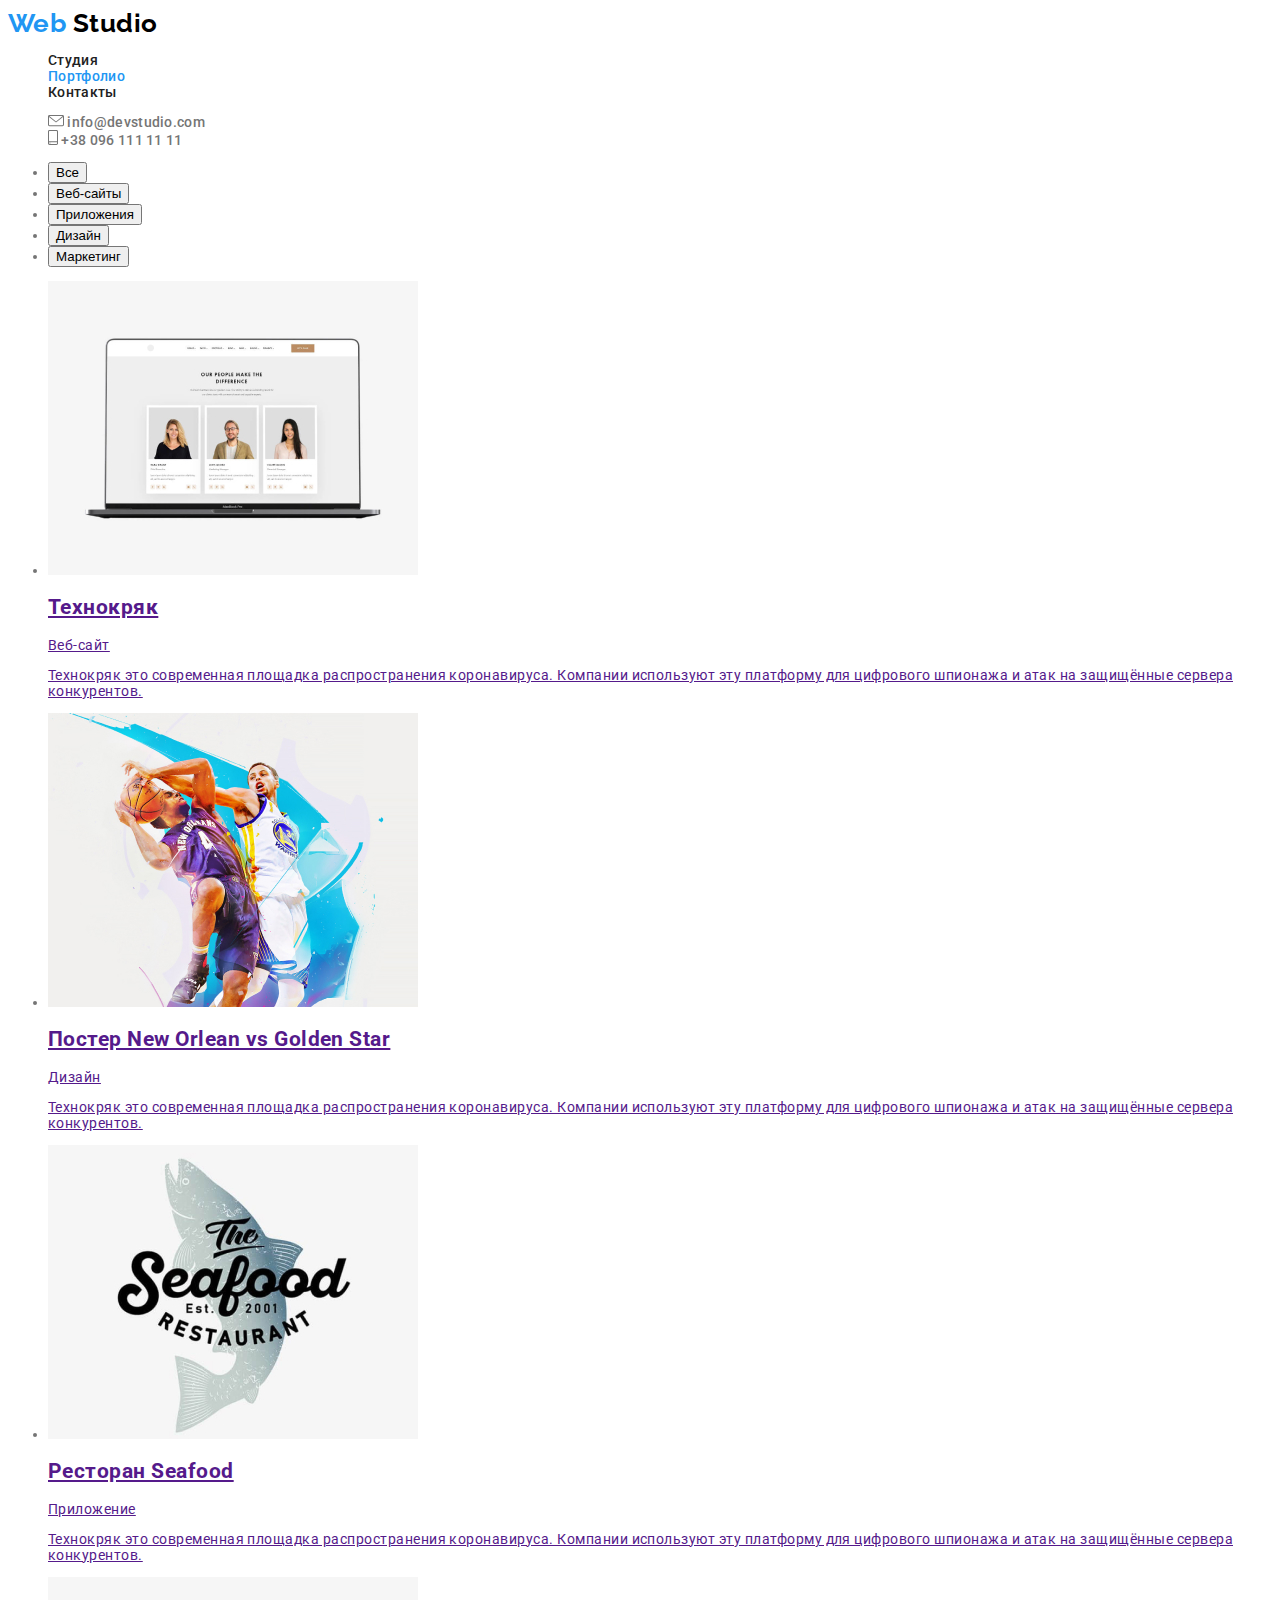
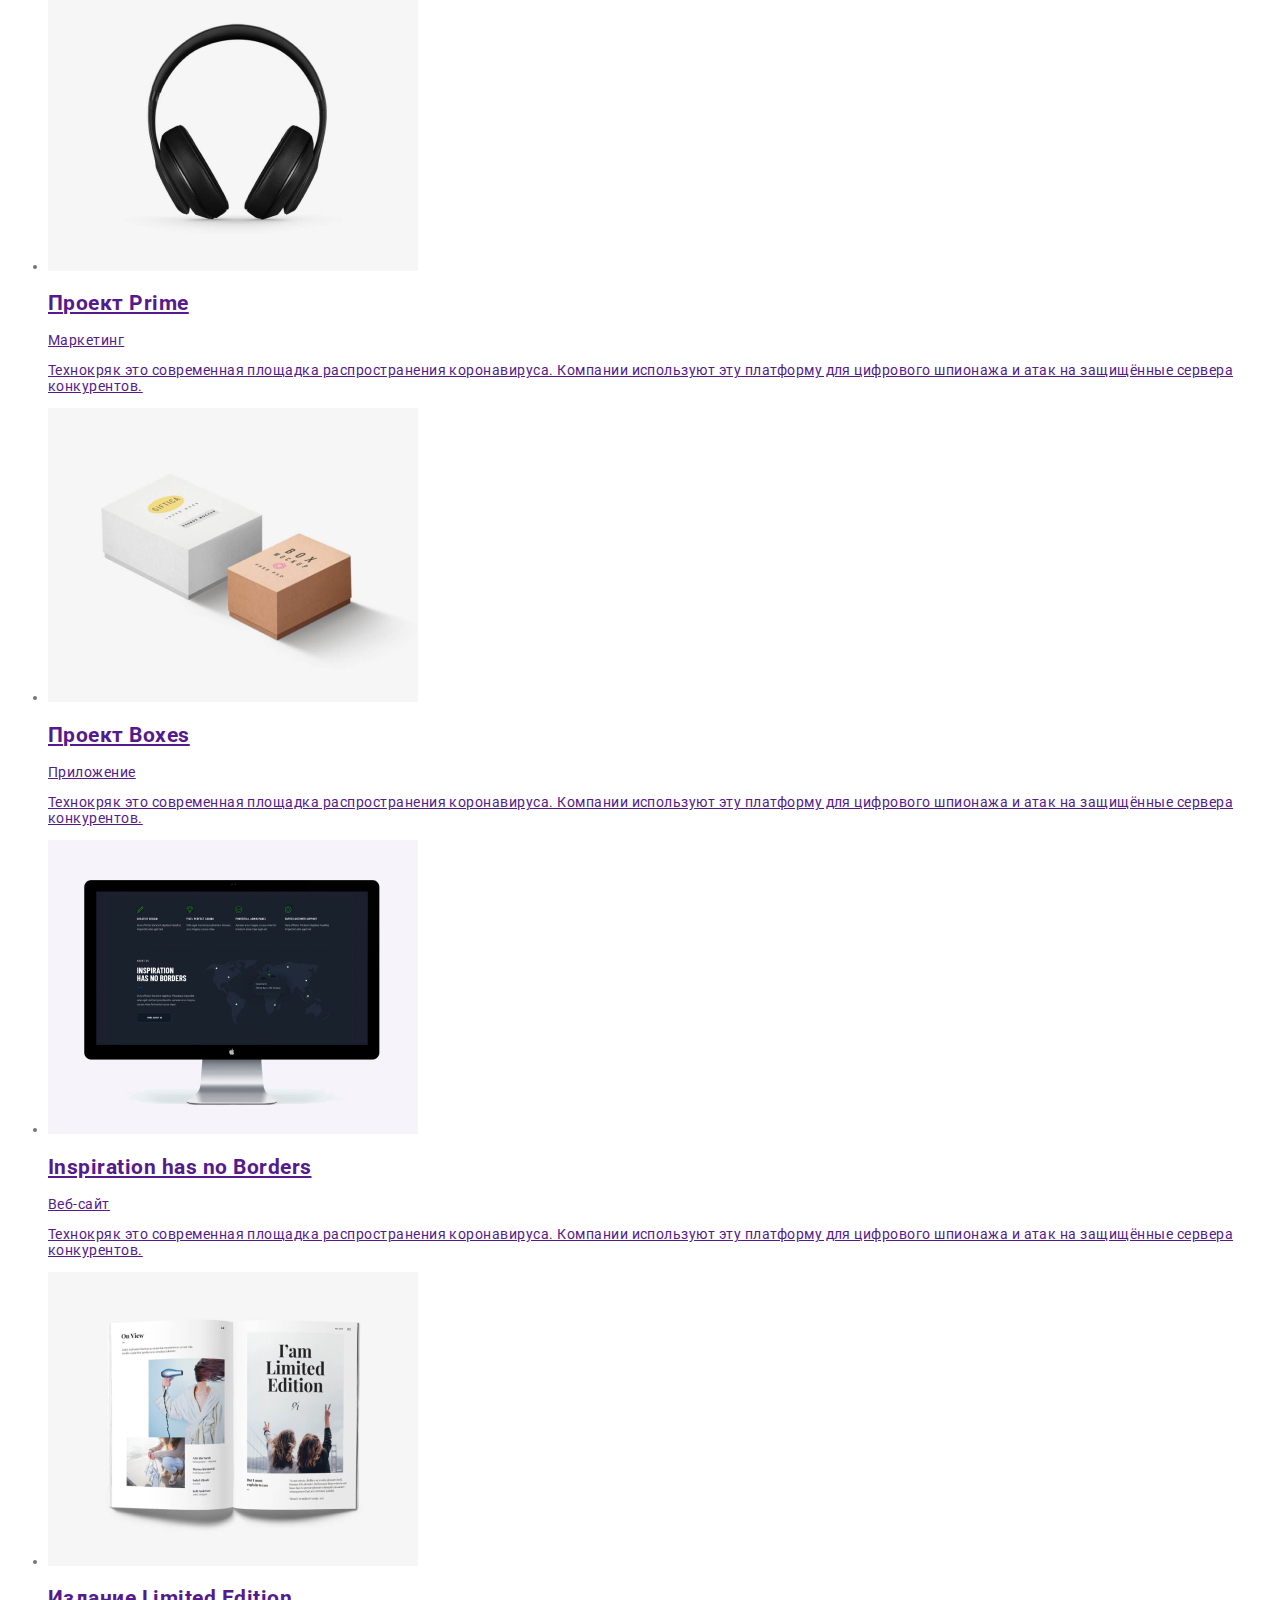
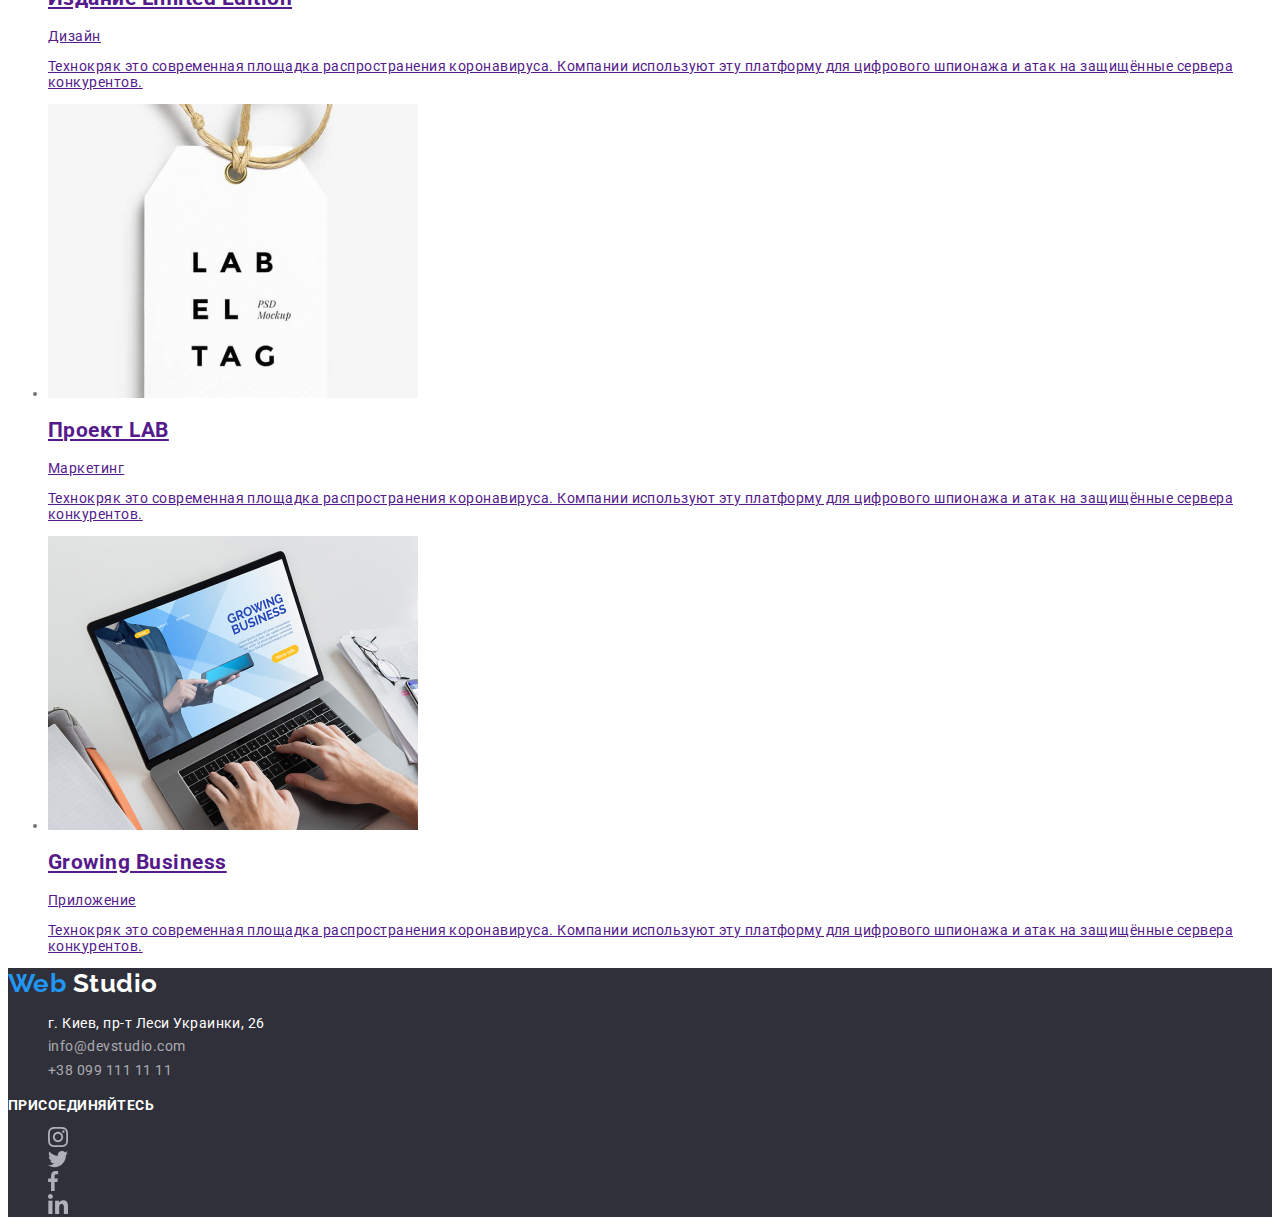
==== portfolio.html @ 29708c37 "header footer style" ====
<!DOCTYPE html>
<html lang="ru">

<head>
	<meta charset="UTF-8">
	<meta name="viewport" content="width=device-width, initial-scale=1.0">
	<title>salimov HW_2 portfolio</title>
	<link href="https://fonts.googleapis.com/css2?family=Raleway:wght@700&family=Roboto:wght@400;500;700;900&display=swap"
		rel="stylesheet">
	<link rel="stylesheet" href="./css/style.css">

</head>

<body>
	<header>
		<nav>
			<a class="logo" href="./index.html"><span>Web</span> Studio</a>
			<ul class="site-nav nav-list list">
				<li><a class="link" href="./index.html">Студия</a></li>
				<li><a class="link current" href="./portfolio.html">Портфолио</a></li>
				<li><a class="link" href="">Контакты</a></li>
			</ul>
			<ul class="contacts nav-list list">
				<li>
					<img src="./images/icon/envelope.svg" alt="">
					<a class="link mail" href="mailto:info@devstudio.com">info@devstudio.com</a>
				</li>
				<li>
					<img src="./images/icon/smartphone.svg" alt="">
					<a class="link tel" href="tel:+380961111111">+38 096 111 11 11</a>
				</li>
			</ul>
		</nav>
	</header>
	<main>
		<section>
			<ul>
				<li><button>Все</button></li>
				<li><button>Веб-сайты</button></li>
				<li><button>Приложения</button></li>
				<li><button>Дизайн</button></li>
				<li><button>Маркетинг</button></li>
			</ul>
			<ul>
				<li>
					<a href="">
						<img src="./images/portfolio/technokryak.jpg" alt="technokryak" width="370">
						<h2>Технокряк</h2>
						<p>Веб-сайт</p>
						<p>Технокряк это современная площадка распространения коронавируса. Компании используют эту платформу для цифрового шпионажа и атак на защищённые сервера конкурентов.</p>
					</a>
				</li>
				<li>
					<a href="">
						<img src="./images/portfolio/poster.jpg" alt="poster" width="370">
						<h2>Постер New Orlean vs Golden Star</h2>
						<p>Дизайн</p>
						<p>Технокряк это современная площадка распространения коронавируса. Компании используют эту платформу для цифрового шпионажа и атак на защищённые сервера конкурентов.</p>
					</a>
				</li>
				<li>
					<a href="">
						<img src="./images/portfolio/seafood.jpg" alt="seafood" width="370">
						<h2>Ресторан Seafood</h2>
						<p>Приложение</p>
						<p>Технокряк это современная площадка распространения коронавируса. Компании используют эту платформу для цифрового шпионажа и атак на защищённые сервера конкурентов.</p>
					</a>
				</li>
				<li>
					<a href="">
						<img src="./images/portfolio/prime.jpg" alt="prime" width="370">
						<h2>Проект Prime</h2>
						<p>Маркетинг</p>
						<p>Технокряк это современная площадка распространения коронавируса. Компании используют эту платформу для цифрового шпионажа и атак на защищённые сервера конкурентов.</p>
					</a>
				</li>
				<li>
					<a href="">
						<img src="./images/portfolio/boxes.jpg" alt="boxes" width="370">
						<h2>Проект Boxes</h2>
						<p>Приложение</p>
						<p>Технокряк это современная площадка распространения коронавируса. Компании используют эту платформу для цифрового шпионажа и атак на защищённые сервера конкурентов.</p>
					</a>
				</li>
				<li>
					<a href="">
						<img src="./images/portfolio/inspir.jpg" alt="inspiration" width="370">
						<h2>Inspiration has no Borders</h2>
						<p>Веб-сайт</p>
						<p>Технокряк это современная площадка распространения коронавируса. Компании используют эту платформу для цифрового шпионажа и атак на защищённые сервера конкурентов.</p>
					</a>
				</li>
				<li>
					<a href="">
						<img src="./images/portfolio/izdanie.jpg" alt="izdanie" width="370">
						<h2>Издание Limited Edition</h2>
						<p>Дизайн</p>
						<p>Технокряк это современная площадка распространения коронавируса. Компании используют эту платформу для цифрового шпионажа и атак на защищённые сервера конкурентов.</p>
					</a>
				</li>
				<li>
					<a href="">
						<img src="./images/portfolio/lab.jpg" alt="lab" width="370">
						<h2>Проект LAB</h2>
						<p>Маркетинг</p>
						<p>Технокряк это современная площадка распространения коронавируса. Компании используют эту платформу для цифрового шпионажа и атак на защищённые сервера конкурентов.</p>
					</a>
				</li>
				<li>
					<a href="">
						<img src="./images/portfolio/business.jpg" alt="business" width="370">
						<h2>Growing Business</h2>
						<p>Приложение</p>
						<p>Технокряк это современная площадка распространения коронавируса. Компании используют эту платформу для цифрового шпионажа и атак на защищённые сервера конкурентов.</p>
					</a>
				</li>
			</ul>
		</section>
	</main>
	<footer class="footer">
		<address>
			<a class="logo footer-logo" href="./index.html"><span>Web</span> Studio</a>
			<ul class="address-list list">
				<li class="address-street">г. Киев, пр-т Леси Украинки, 26</li>
				<li><a class="address-mail" href="mailto:info@devstudio.com">info@devstudio.com</a></li>
				<li><a class="address-tel" href="tel:+380991111111">+38 099 111 11 11</a></li>
			</ul>
			<p class="social-title">присоединяйтесь</p>
			<ul class="social-list list">
				<li>
					<a class="social-link" href=""><img src="./images/icon/instagram.svg" alt="instagram"></a>
				</li>
				<li>
					<a class="social-link" href=""><img src="./images/icon/twitter.svg" alt="twitter"></a>
				</li>
				<li>
					<a class="social-link" href=""><img src="./images/icon/facebook.svg" alt="facebook"></a>
				</li>
				<li>
					<a class="social-link" href=""><img src="./images/icon/linkedin.svg" alt="linkedin"></a>
				</li>
			</ul>
		</address>
	</footer>
</body>

</html>
---- css/style.css ----
/* Var -------------------------------------------------------------------------------------*/
:root {
	--primary-text-color: #757575;
	--title-text-color: #212121;
	--accent-color: #2196F3;
	--primary-bg-color: #ffffff;
	--secondary-bg-color: #F5F4FA;
	--footer-bg-color: #2F303A;
}
/* Body ------------------------------------------------------------------------------------*/
body {
	background-color: var(--primary-bg-color);
	color: var(--primary-text-color);
	font-family: 'Roboto', sans-serif;
	font-size: 14px;
	font-weight: 400;
	letter-spacing: .03rem;
}
.list{
	list-style: none;
}
/* HEADER ================================================================================= */
/* logo ------------------------------------------------------------------------------------*/
.logo {
	font-family: 'Raleway', sans-serif;
	color: #000000;
	font-size: 26px;
	font-weight: 700;
	letter-spacing: .03rem;
	text-decoration: none;
}
.logo > span{
	color: var(--accent-color);
}

/* Nav -------------------------------------------------------------------------------------*/
.nav-list{
	font-weight: 500;
	letter-spacing: .02rem;
}

.nav-list .link {
	color: var(--title-text-color);
	text-decoration: none;
}

.nav-list .current,
.nav-list .link:hover,
.nav-list .link:focus {
	color: var(--accent-color);
}

.contacts .link{
	color: var(--primary-text-color);
}
/* FOOTER ==================================================================================*/
.footer{
	background-color: var(--footer-bg-color);
}
/* logo ------------------------------------------------------------------------------------*/
.logo {
	font-family: 'Raleway', sans-serif;
	color: #000000;
	font-size: 26px;
	font-weight: 700;
	letter-spacing: .03rem;
	text-decoration: none;
	font-style: normal;
}
.logo > span{
	color: var(--accent-color);
}
.footer-logo{
	color: #ffffff;
}
/* Adress ----------------------------------------------------------------------------------*/
.address-list {
	line-height: 1.7;
	font-style: normal;
}
.address-street {
	color: #ffffff;
}
.address-mail,
.address-tel {
	color: rgba(255, 255, 255, .6);
	text-decoration: none;
}
/* Social ----------------------------------------------------------------------------------*/
.social-title{
	font-weight: 700;
	text-transform: uppercase;
	color: #ffffff;
	font-style: normal;
}
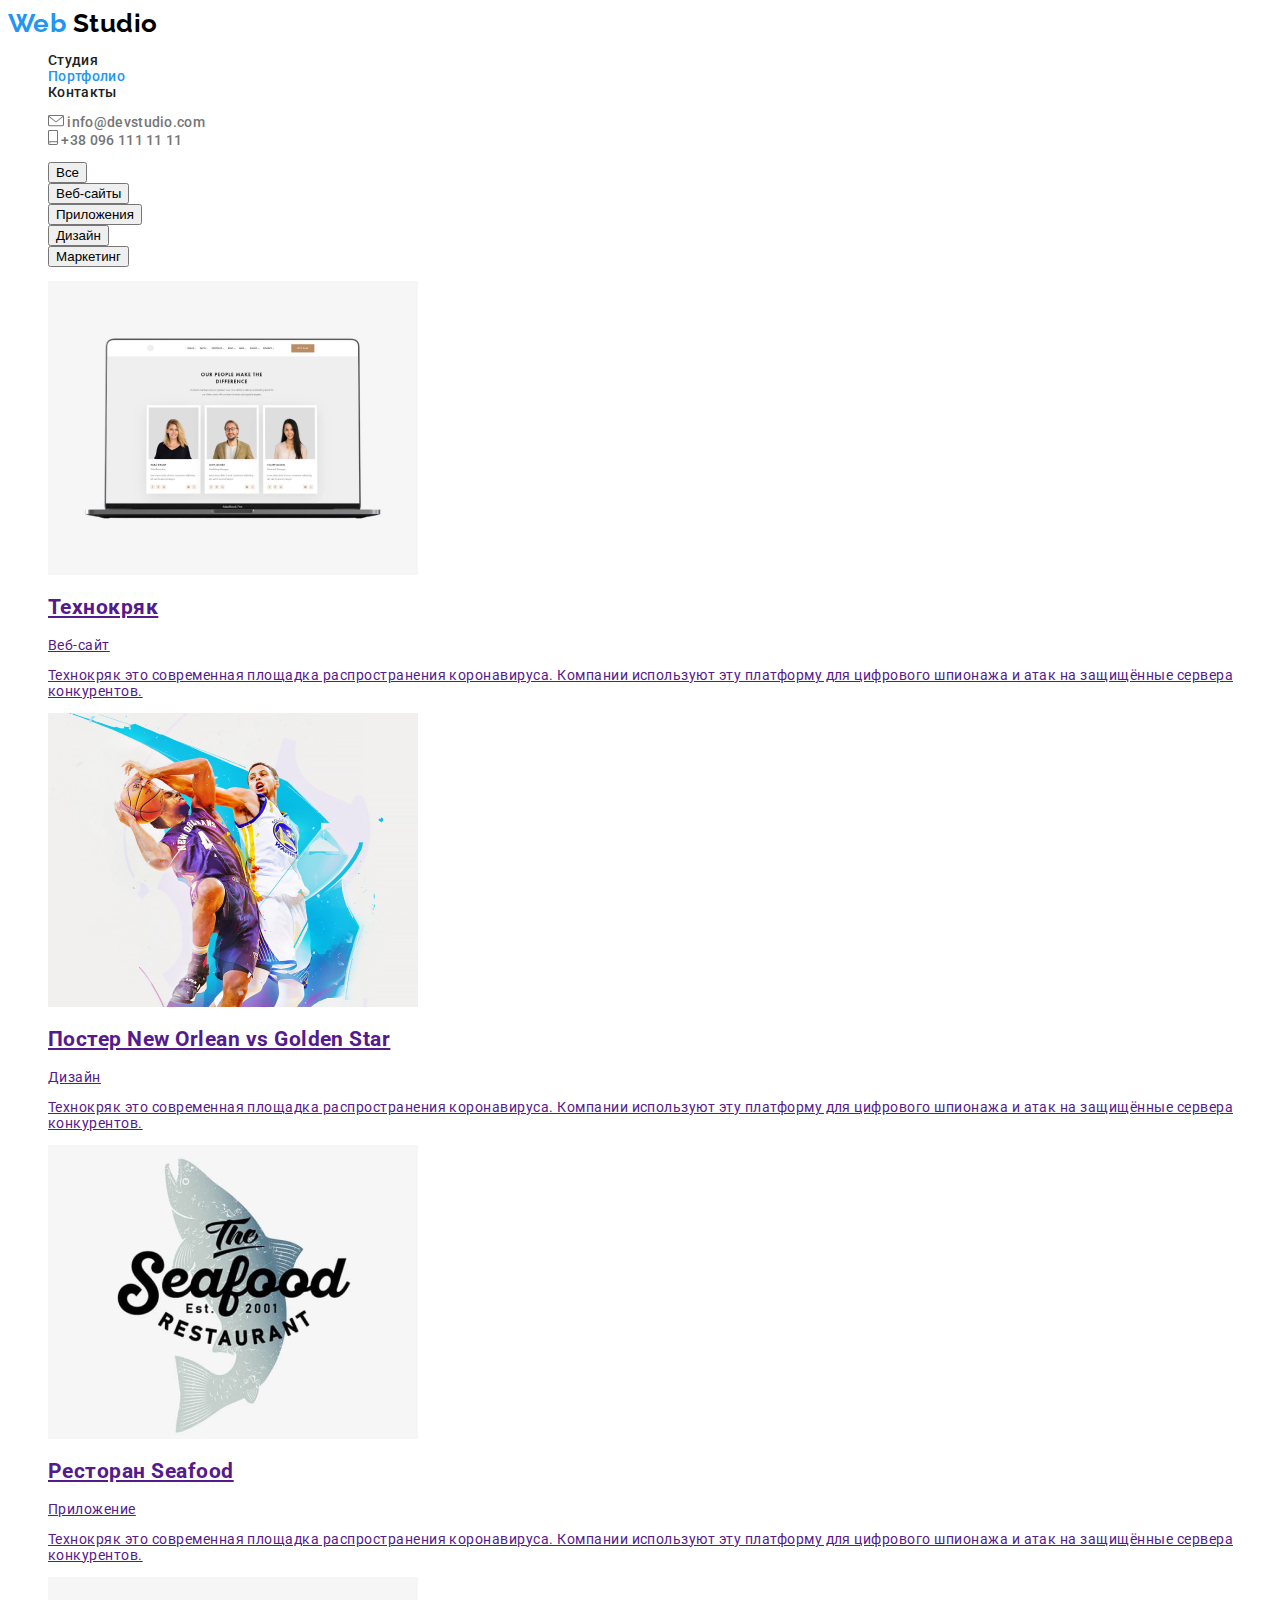
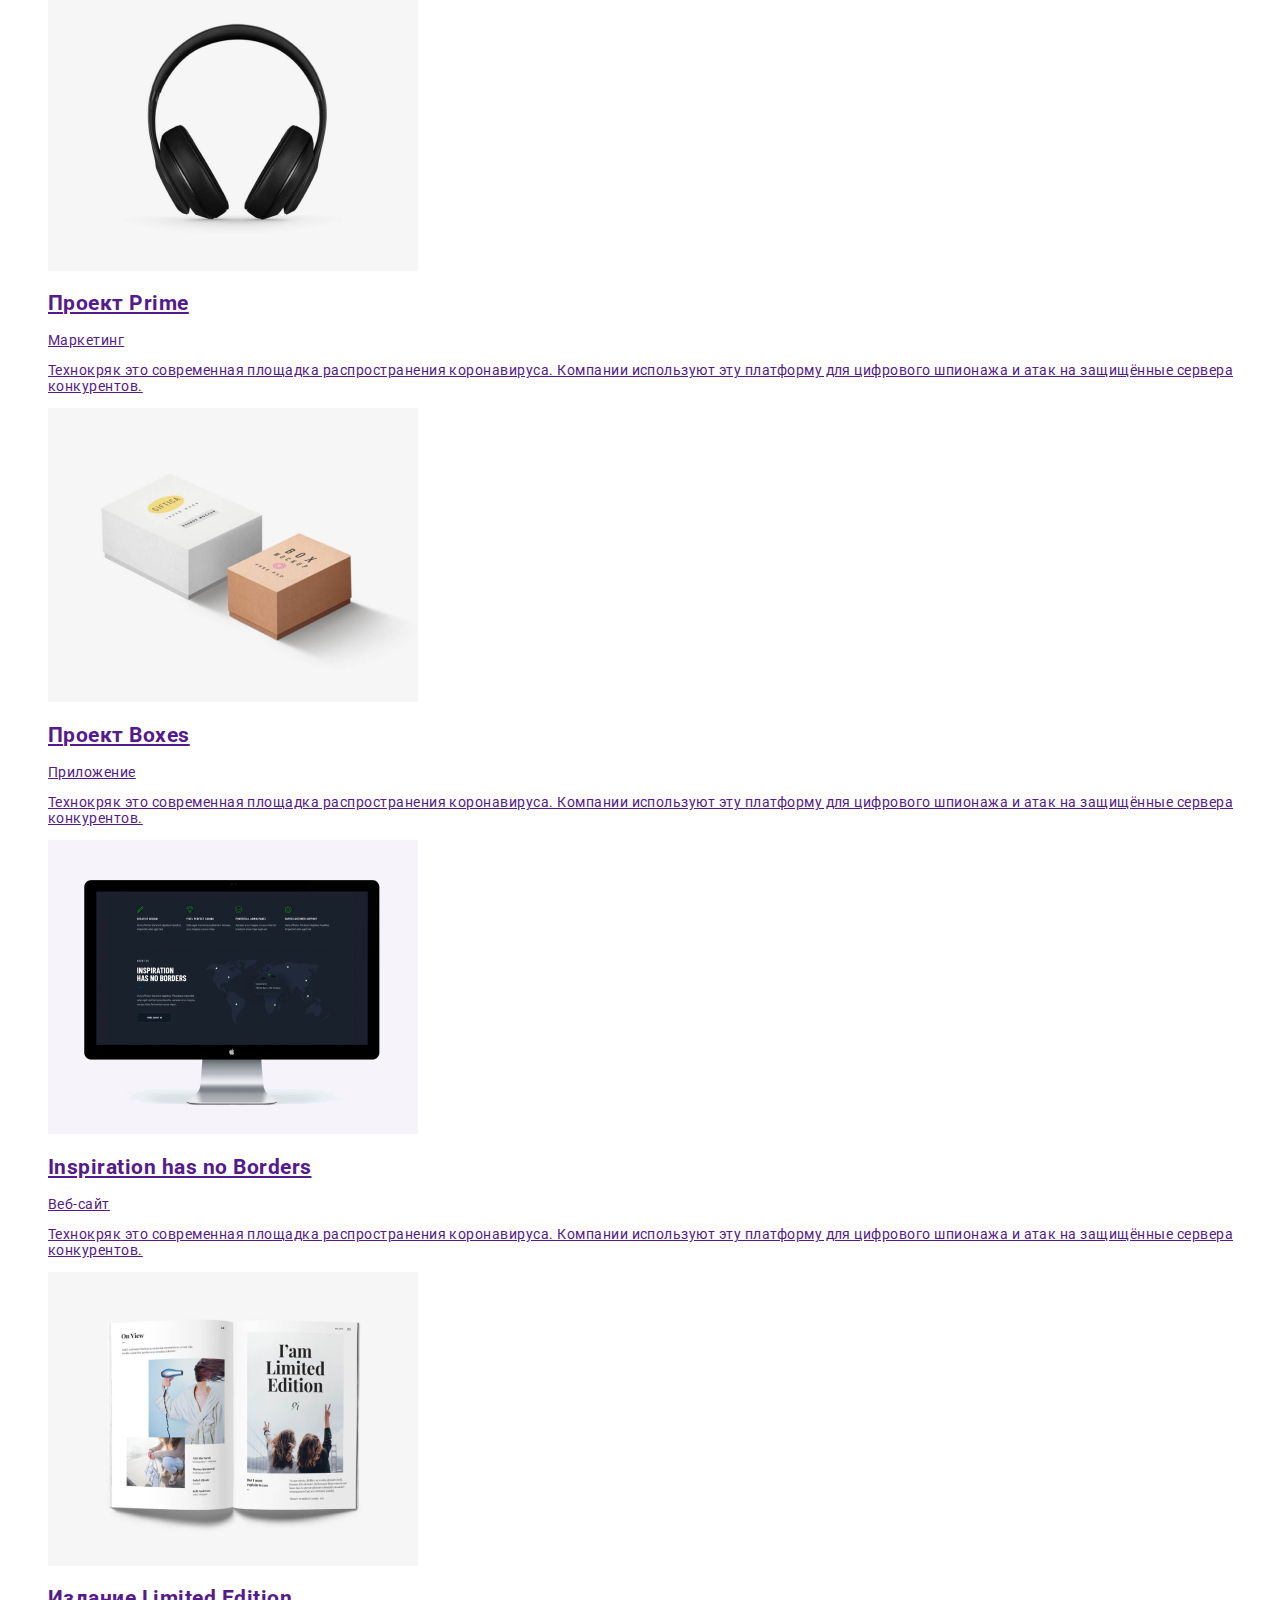
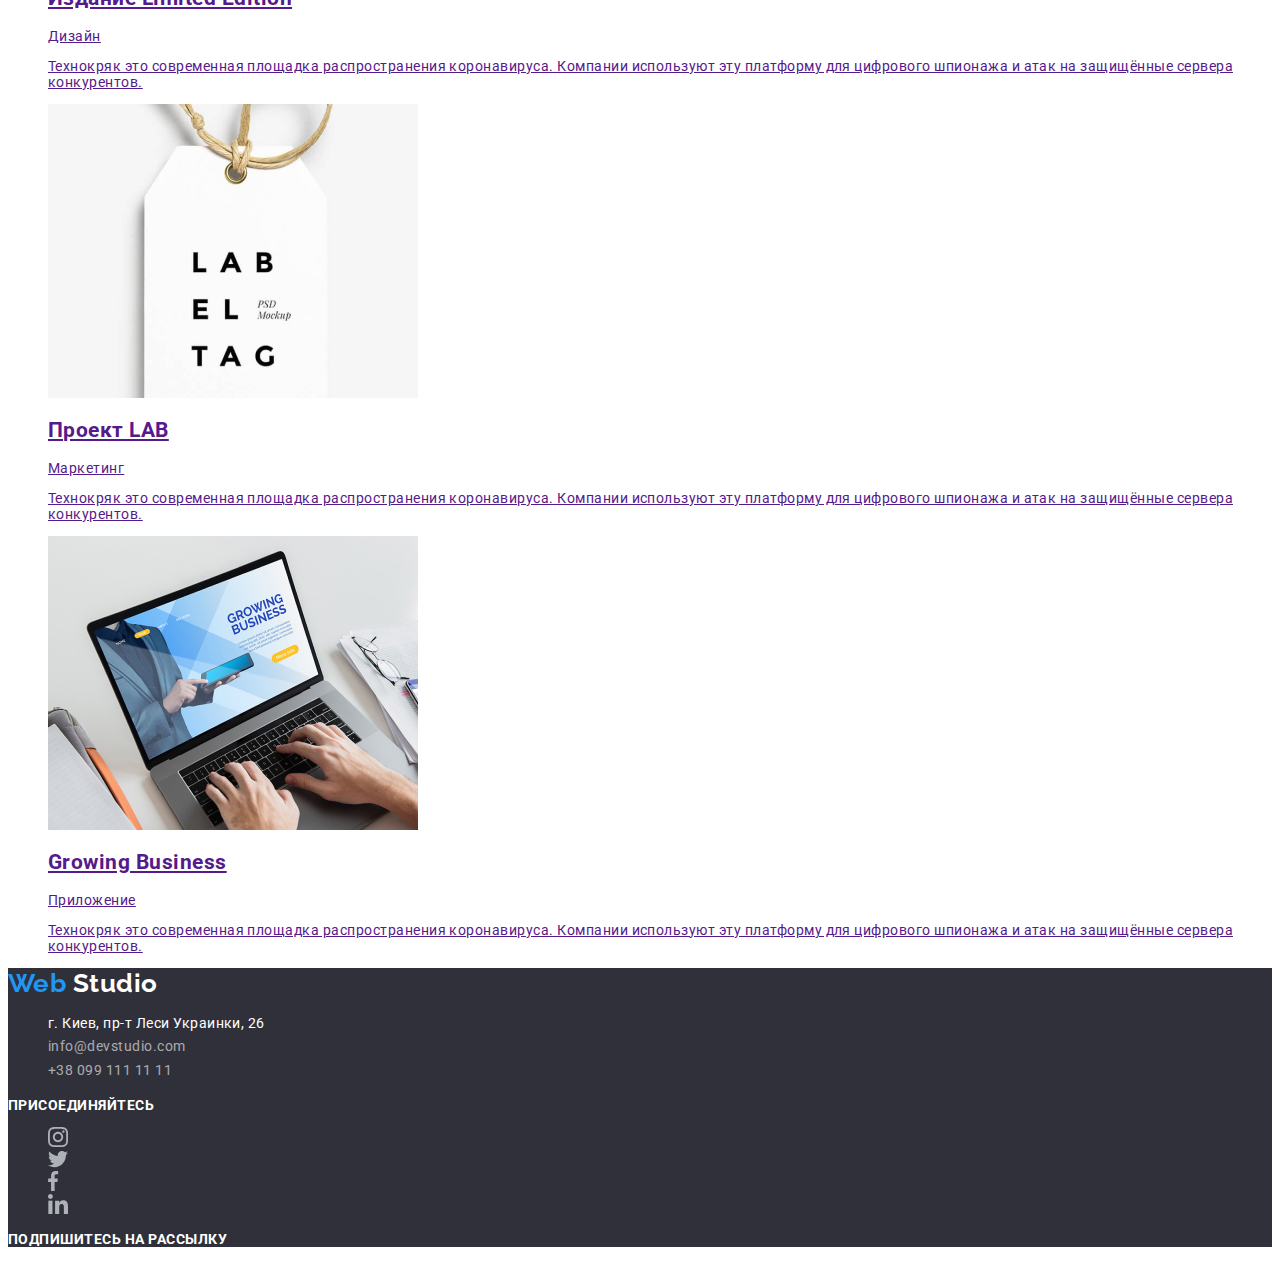
==== commit 01553bee: "html class apply" ====
--- a/portfolio.html
+++ b/portfolio.html
@@ -1,6 +1,5 @@
 <!DOCTYPE html>
 <html lang="ru">
-
 <head>
 	<meta charset="UTF-8">
 	<meta name="viewport" content="width=device-width, initial-scale=1.0">
@@ -8,139 +7,152 @@
 	<link href="https://fonts.googleapis.com/css2?family=Raleway:wght@700&family=Roboto:wght@400;500;700;900&display=swap"
 		rel="stylesheet">
 	<link rel="stylesheet" href="./css/style.css">
-
 </head>
-
 <body>
 	<header>
 		<nav>
 			<a class="logo" href="./index.html"><span>Web</span> Studio</a>
-			<ul class="site-nav nav-list list">
-				<li><a class="link" href="./index.html">Студия</a></li>
-				<li><a class="link current" href="./portfolio.html">Портфолио</a></li>
-				<li><a class="link" href="">Контакты</a></li>
+			<ul class="list nav-list">
+				<li><a class="nav-list__link" href="./index.html">Студия</a></li>
+				<li><a class="nav-list__link current" href="./portfolio.html">Портфолио</a></li>
+				<li><a class="nav-list__link" href="">Контакты</a></li>
 			</ul>
-			<ul class="contacts nav-list list">
-				<li>
-					<img src="./images/icon/envelope.svg" alt="">
-					<a class="link mail" href="mailto:info@devstudio.com">info@devstudio.com</a>
+		</nav>
+		<ul class="list contacts">
+			<li>
+				<img src="./images/icon/envelope.svg" alt="">
+				<a class="contacts__link" href="mailto:info@devstudio.com">info@devstudio.com</a>
+			</li>
+			<li>
+				<img src="./images/icon/smartphone.svg" alt="">
+				<a class="contacts__link" href="tel:+380961111111">+38 096 111 11 11</a>
+			</li>
+		</ul>
+	</header>
+	<main>
+		<section class="portfolio">
+			<ul class="list portfolio-filter-list">
+				<li class="portfolio-filter-list-item">
+					<button class="portfolio-filter-list-item__button-text">Все</button>
 				</li>
-				<li>
-					<img src="./images/icon/smartphone.svg" alt="">
-					<a class="link tel" href="tel:+380961111111">+38 096 111 11 11</a>
+				<li class="portfolio-filter-list-item">
+					<button class="portfolio-filter-list-item__button-text">Веб-сайты</button>
+				</li>
+				<li class="portfolio-filter-list-item">
+					<button class="portfolio-filter-list-item__button-text">Приложения</button>
+				</li>
+				<li class="portfolio-filter-list-item">
+					<button class="portfolio-filter-list-item__button-text">Дизайн</button>
+				</li>
+				<li class="portfolio-filter-list-item">
+					<button class="portfolio-filter-list-item__button-text">Маркетинг</button>
 				</li>
 			</ul>
-		</nav>
-	</header>
-	<main>
-		<section>
-			<ul>
-				<li><button>Все</button></li>
-				<li><button>Веб-сайты</button></li>
-				<li><button>Приложения</button></li>
-				<li><button>Дизайн</button></li>
-				<li><button>Маркетинг</button></li>
-			</ul>
-			<ul>
-				<li>
-					<a href="">
-						<img src="./images/portfolio/technokryak.jpg" alt="technokryak" width="370">
-						<h2>Технокряк</h2>
-						<p>Веб-сайт</p>
-						<p>Технокряк это современная площадка распространения коронавируса. Компании используют эту платформу для цифрового шпионажа и атак на защищённые сервера конкурентов.</p>
+			<ul class="list portfolio-list">
+				<li class="portfolio-list-item">
+					<a class="portfolio-list-item__link" href="">
+						<img class="portfolio-list-item__image" src="./images/portfolio/technokryak.jpg" alt="technokryak" width="370">
+						<h2 class="portfolio-list-item__title">Технокряк</h2>
+						<p class="portfolio-list-item__text">Веб-сайт</p>
+						<p class="portfolio-list-item__hover-text">Технокряк это современная площадка распространения коронавируса. Компании используют эту платформу для цифрового шпионажа и атак на защищённые сервера конкурентов.</p>
 					</a>
 				</li>
-				<li>
-					<a href="">
-						<img src="./images/portfolio/poster.jpg" alt="poster" width="370">
-						<h2>Постер New Orlean vs Golden Star</h2>
-						<p>Дизайн</p>
-						<p>Технокряк это современная площадка распространения коронавируса. Компании используют эту платформу для цифрового шпионажа и атак на защищённые сервера конкурентов.</p>
+				<li class="portfolio-list-item">
+					<a class="portfolio-list-item__link" href="">
+						<img class="portfolio-list-item__image" src="./images/portfolio/poster.jpg" alt="poster" width="370">
+						<h2 class="portfolio-list-item__title">Постер New Orlean vs Golden Star</h2>
+						<p class="portfolio-list-item__text">Дизайн</p>
+						<p class="portfolio-list-item__hover-text">Технокряк это современная площадка распространения коронавируса. Компании используют эту платформу для цифрового шпионажа и атак на защищённые сервера конкурентов.</p>
 					</a>
 				</li>
-				<li>
-					<a href="">
-						<img src="./images/portfolio/seafood.jpg" alt="seafood" width="370">
-						<h2>Ресторан Seafood</h2>
-						<p>Приложение</p>
-						<p>Технокряк это современная площадка распространения коронавируса. Компании используют эту платформу для цифрового шпионажа и атак на защищённые сервера конкурентов.</p>
+				<li class="portfolio-list-item">
+					<a class="portfolio-list-item__link" href="">
+						<img class="portfolio-list-item__image" src="./images/portfolio/seafood.jpg" alt="seafood" width="370">
+						<h2 class="portfolio-list-item__title">Ресторан Seafood</h2>
+						<p class="portfolio-list-item__text">Приложение</p>
+						<p class="portfolio-list-item__hover-text">Технокряк это современная площадка распространения коронавируса. Компании используют эту платформу для цифрового шпионажа и атак на защищённые сервера конкурентов.</p>
 					</a>
 				</li>
-				<li>
-					<a href="">
-						<img src="./images/portfolio/prime.jpg" alt="prime" width="370">
-						<h2>Проект Prime</h2>
-						<p>Маркетинг</p>
-						<p>Технокряк это современная площадка распространения коронавируса. Компании используют эту платформу для цифрового шпионажа и атак на защищённые сервера конкурентов.</p>
+				<li class="portfolio-list-item">
+					<a class="portfolio-list-item__link" href="">
+						<img class="portfolio-list-item__image" src="./images/portfolio/prime.jpg" alt="prime" width="370">
+						<h2 class="portfolio-list-item__title">Проект Prime</h2>
+						<p class="portfolio-list-item__text">Маркетинг</p>
+						<p class="portfolio-list-item__hover-text">Технокряк это современная площадка распространения коронавируса. Компании используют эту платформу для цифрового шпионажа и атак на защищённые сервера конкурентов.</p>
 					</a>
 				</li>
-				<li>
-					<a href="">
-						<img src="./images/portfolio/boxes.jpg" alt="boxes" width="370">
-						<h2>Проект Boxes</h2>
-						<p>Приложение</p>
-						<p>Технокряк это современная площадка распространения коронавируса. Компании используют эту платформу для цифрового шпионажа и атак на защищённые сервера конкурентов.</p>
+				<li class="portfolio-list-item">
+					<a class="portfolio-list-item__link" href="">
+						<img class="portfolio-list-item__image" src="./images/portfolio/boxes.jpg" alt="boxes" width="370">
+						<h2 class="portfolio-list-item__title">Проект Boxes</h2>
+						<p class="portfolio-list-item__text">Приложение</p>
+						<p class="portfolio-list-item__hover-text">Технокряк это современная площадка распространения коронавируса. Компании используют эту платформу для цифрового шпионажа и атак на защищённые сервера конкурентов.</p>
 					</a>
 				</li>
-				<li>
-					<a href="">
-						<img src="./images/portfolio/inspir.jpg" alt="inspiration" width="370">
-						<h2>Inspiration has no Borders</h2>
-						<p>Веб-сайт</p>
-						<p>Технокряк это современная площадка распространения коронавируса. Компании используют эту платформу для цифрового шпионажа и атак на защищённые сервера конкурентов.</p>
+				<li class="portfolio-list-item">
+					<a class="portfolio-list-item__link" href="">
+						<img class="portfolio-list-item__image" src="./images/portfolio/inspir.jpg" alt="inspiration" width="370">
+						<h2 class="portfolio-list-item__title">Inspiration has no Borders</h2>
+						<p class="portfolio-list-item__text">Веб-сайт</p>
+						<p class="portfolio-list-item__hover-text">Технокряк это современная площадка распространения коронавируса. Компании используют эту платформу для цифрового шпионажа и атак на защищённые сервера конкурентов.</p>
 					</a>
 				</li>
-				<li>
-					<a href="">
-						<img src="./images/portfolio/izdanie.jpg" alt="izdanie" width="370">
-						<h2>Издание Limited Edition</h2>
-						<p>Дизайн</p>
-						<p>Технокряк это современная площадка распространения коронавируса. Компании используют эту платформу для цифрового шпионажа и атак на защищённые сервера конкурентов.</p>
+				<li class="portfolio-list-item">
+					<a class="portfolio-list-item__link" href="">
+						<img class="portfolio-list-item__image" src="./images/portfolio/izdanie.jpg" alt="izdanie" width="370">
+						<h2 class="portfolio-list-item__title">Издание Limited Edition</h2>
+						<p class="portfolio-list-item__text">Дизайн</p>
+						<p class="portfolio-list-item__hover-text">Технокряк это современная площадка распространения коронавируса. Компании используют эту платформу для цифрового шпионажа и атак на защищённые сервера конкурентов.</p>
 					</a>
 				</li>
-				<li>
-					<a href="">
-						<img src="./images/portfolio/lab.jpg" alt="lab" width="370">
-						<h2>Проект LAB</h2>
-						<p>Маркетинг</p>
-						<p>Технокряк это современная площадка распространения коронавируса. Компании используют эту платформу для цифрового шпионажа и атак на защищённые сервера конкурентов.</p>
+				<li class="portfolio-list-item">
+					<a class="portfolio-list-item__link" href="">
+						<img class="portfolio-list-item__image" src="./images/portfolio/lab.jpg" alt="lab" width="370">
+						<h2 class="portfolio-list-item__title">Проект LAB</h2>
+						<p class="portfolio-list-item__text">Маркетинг</p>
+						<p class="portfolio-list-item__hover-text">Технокряк это современная площадка распространения коронавируса. Компании используют эту платформу для цифрового шпионажа и атак на защищённые сервера конкурентов.</p>
 					</a>
 				</li>
-				<li>
-					<a href="">
-						<img src="./images/portfolio/business.jpg" alt="business" width="370">
-						<h2>Growing Business</h2>
-						<p>Приложение</p>
-						<p>Технокряк это современная площадка распространения коронавируса. Компании используют эту платформу для цифрового шпионажа и атак на защищённые сервера конкурентов.</p>
+				<li class="portfolio-list-item">
+					<a class="portfolio-list-item__link" href="">
+						<img class="portfolio-list-item__image" src="./images/portfolio/business.jpg" alt="business" width="370">
+						<h2 class="portfolio-list-item__title">Growing Business</h2>
+						<p class="portfolio-list-item__text">Приложение</p>
+						<p class="portfolio-list-item__hover-text">Технокряк это современная площадка распространения коронавируса. Компании используют эту платформу для цифрового шпионажа и атак на защищённые сервера конкурентов.</p>
 					</a>
 				</li>
 			</ul>
 		</section>
 	</main>
 	<footer class="footer">
-		<address>
+		<address class="address">
 			<a class="logo footer-logo" href="./index.html"><span>Web</span> Studio</a>
 			<ul class="address-list list">
-				<li class="address-street">г. Киев, пр-т Леси Украинки, 26</li>
-				<li><a class="address-mail" href="mailto:info@devstudio.com">info@devstudio.com</a></li>
-				<li><a class="address-tel" href="tel:+380991111111">+38 099 111 11 11</a></li>
+				<li class="address-list__street">г. Киев, пр-т Леси Украинки, 26</li>
+				<li><a class="address-list__mail" href="mailto:info@devstudio.com">info@devstudio.com</a></li>
+				<li><a class="address-list__tel" href="tel:+380991111111">+38 099 111 11 11</a></li>
 			</ul>
+		</address>
+		<div class="social">
 			<p class="social-title">присоединяйтесь</p>
-			<ul class="social-list list">
-				<li>
-					<a class="social-link" href=""><img src="./images/icon/instagram.svg" alt="instagram"></a>
+			<ul class="list social-list">
+				<li class="social-list-item">
+					<a class="social-list-item__link" href=""><img src="./images/icon/instagram.svg" alt="instagram"></a>
 				</li>
-				<li>
-					<a class="social-link" href=""><img src="./images/icon/twitter.svg" alt="twitter"></a>
+				<li class="social-list-item">
+					<a class="social-list-item__link" href=""><img src="./images/icon/twitter.svg" alt="twitter"></a>
 				</li>
-				<li>
-					<a class="social-link" href=""><img src="./images/icon/facebook.svg" alt="facebook"></a>
+				<li class="social-list-item">
+					<a class="social-list-item__link" href=""><img src="./images/icon/facebook.svg" alt="facebook"></a>
 				</li>
-				<li>
-					<a class="social-link" href=""><img src="./images/icon/linkedin.svg" alt="linkedin"></a>
+				<li class="social-list-item">
+					<a class="social-list-item__link" href=""><img src="./images/icon/linkedin.svg" alt="linkedin"></a>
 				</li>
 			</ul>
-		</address>
+		</div>
+		<div class="subscribe">
+			<p class="subscribe-title">Подпишитесь на рассылку</p>
+		</div>
 	</footer>
 </body>
 
--- a/css/style.css
+++ b/css/style.css
@@ -33,25 +33,89 @@
 	color: var(--accent-color);
 }
 
-/* Nav -------------------------------------------------------------------------------------*/
-.nav-list{
+/* Nav & Contacts---------------------------------------------------------------------------*/
+.nav-list,
+.contacts{
 	font-weight: 500;
 	letter-spacing: .02rem;
 }
 
-.nav-list .link {
+.nav-list__link{
 	color: var(--title-text-color);
 	text-decoration: none;
 }
 
 .nav-list .current,
-.nav-list .link:hover,
-.nav-list .link:focus {
+.nav-list__link:hover,
+.nav-list__link:focus {
 	color: var(--accent-color);
 }
 
-.contacts .link{
+.contacts__link{
 	color: var(--primary-text-color);
+	text-decoration: none;
+}
+/* MAIN =================================================================================== */
+.main-section {
+}
+.main-section__title {
+}
+.main-section__button {
+}
+.benefits {
+}
+
+.benefits-list {
+}
+.benefits-list-item {
+}
+.benefits-list-item__image {
+}
+.benefits-list-item__title {
+}
+.benefits-list-item__text {
+}
+.examples {
+}
+.examples-title {
+}
+.examples-list {
+}
+.examples-list-item {
+}
+.examples-list-item__image {
+}
+.examples-list-item__title {
+}
+.team {
+}
+.team-title {
+}
+.team-list {
+}
+.team-list-item {
+}
+.team-list-item__image {
+}
+.team-list-item__title {
+}
+.team-list-item__text {
+}
+.social-list {
+}
+.social-list-item {
+}
+.social-list-item__link {
+}
+.clients {
+}
+.clients-title {
+}
+.clients-list {
+}
+.clients-list-item {
+}
+.clients-list-item__link {
 }
 /* FOOTER ==================================================================================*/
 .footer{
@@ -78,16 +142,17 @@
 	line-height: 1.7;
 	font-style: normal;
 }
-.address-street {
+.address-list__street {
 	color: #ffffff;
 }
-.address-mail,
-.address-tel {
+.address-list__mail,
+.address-list__tel {
 	color: rgba(255, 255, 255, .6);
 	text-decoration: none;
 }
-/* Social ----------------------------------------------------------------------------------*/
-.social-title{
+/* Social & Subscribe-----------------------------------------------------------------------*/
+.social-title,
+.subscribe-title{
 	font-weight: 700;
 	text-transform: uppercase;
 	color: #ffffff;
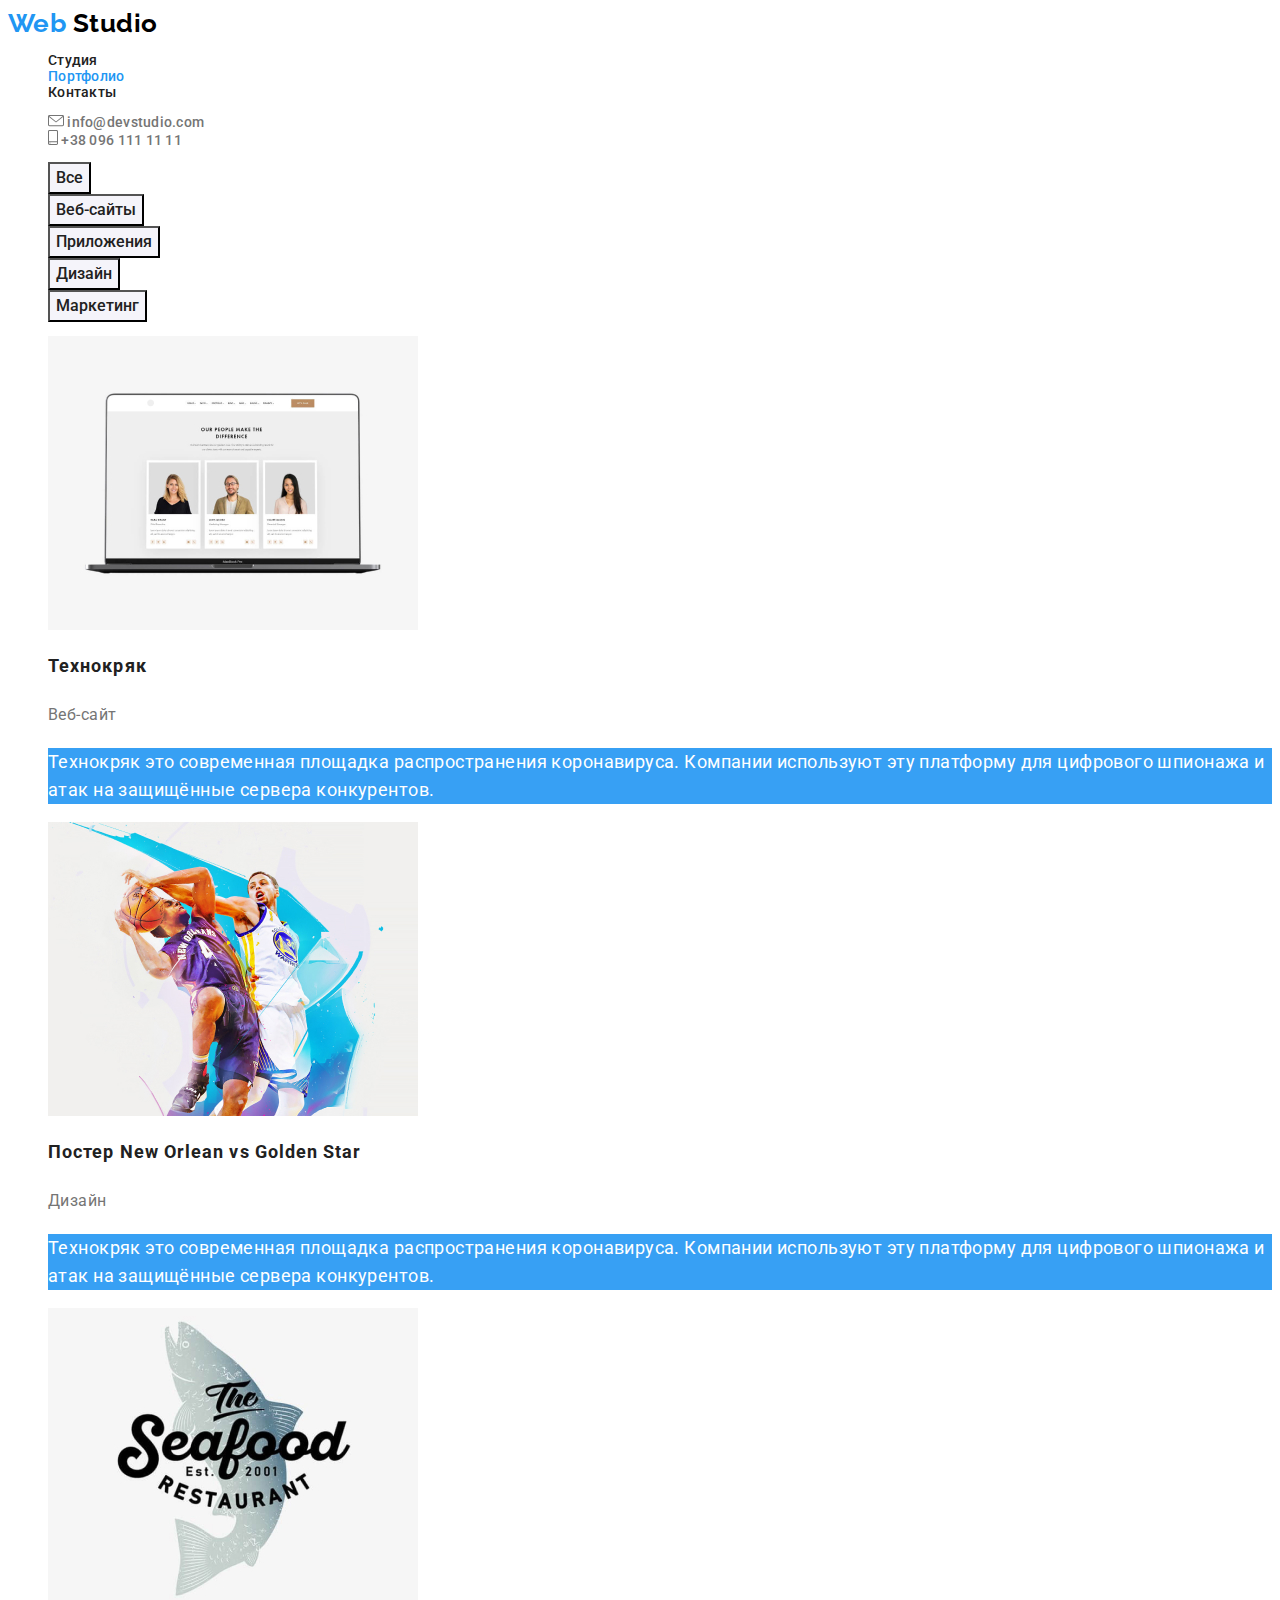
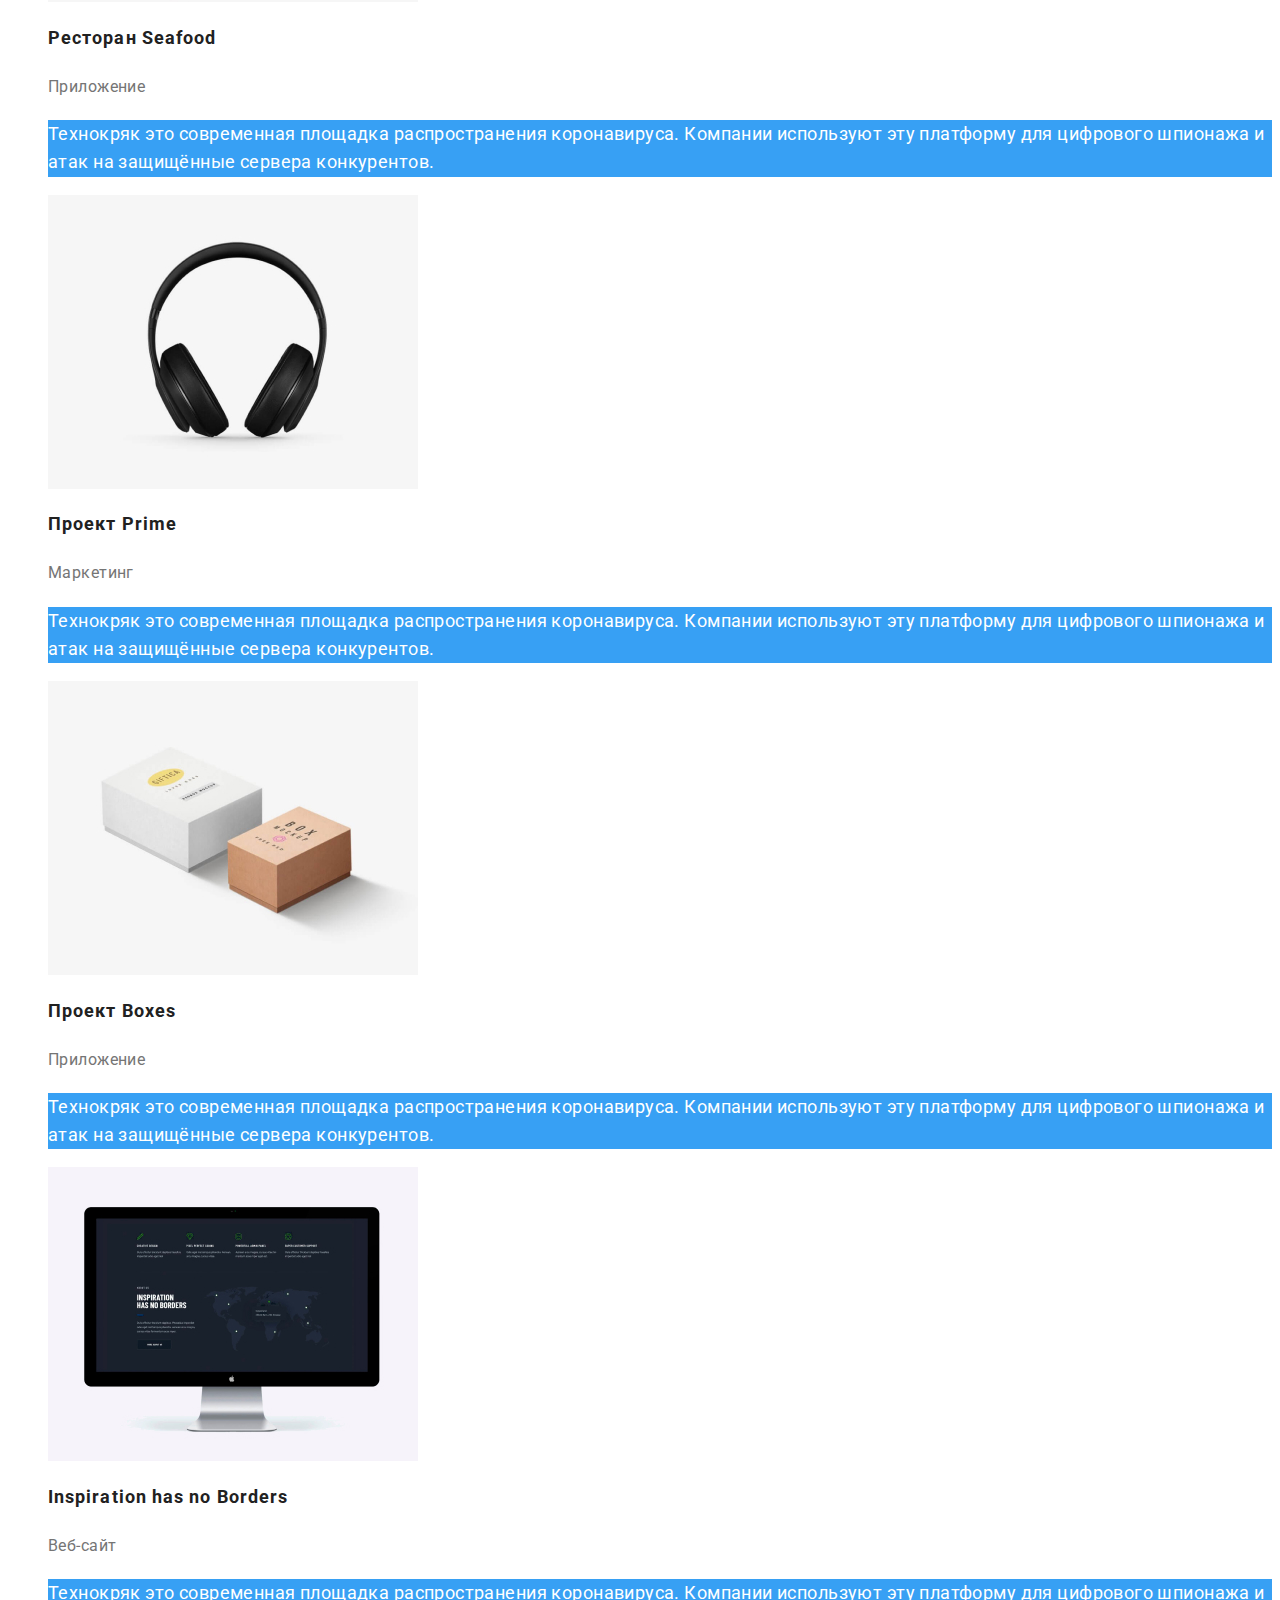
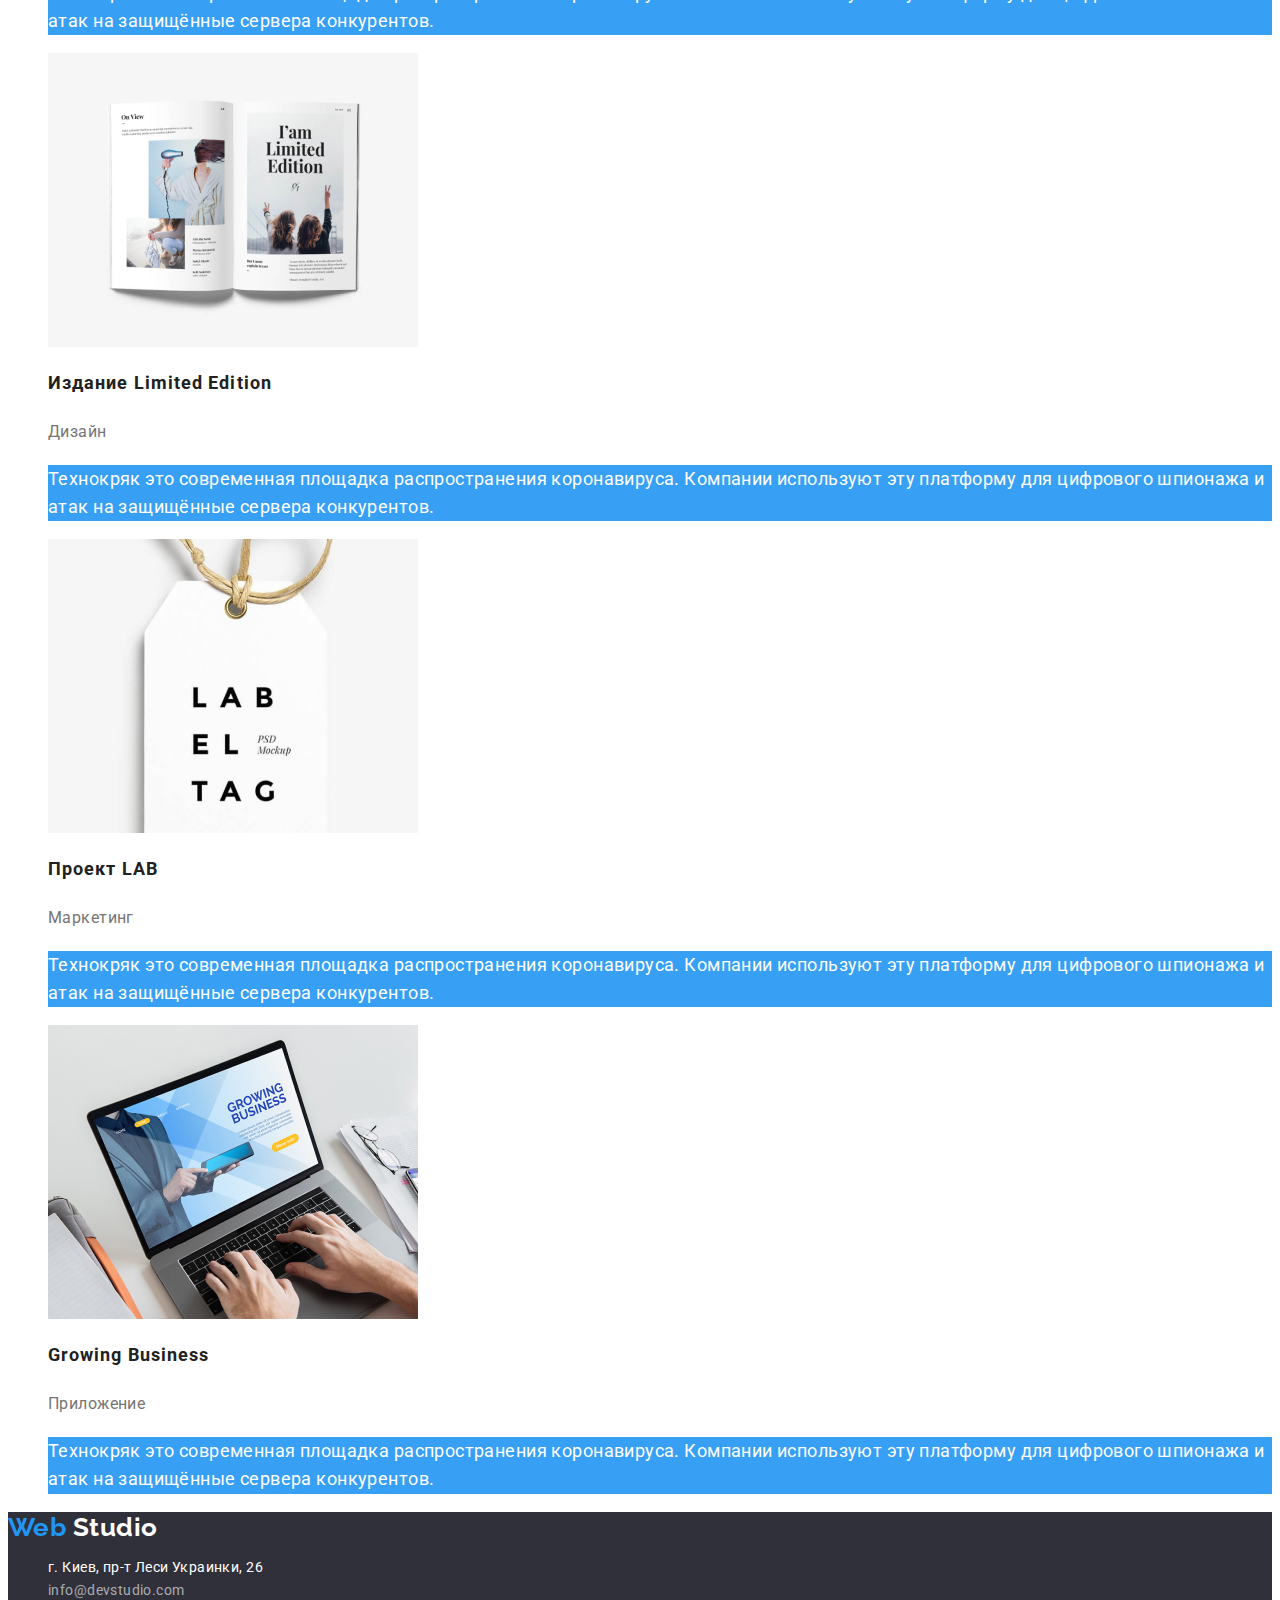
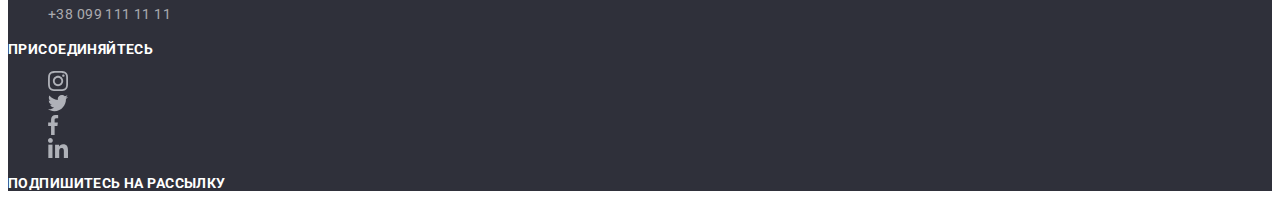
==== commit 4225fb6f: "correction" ====
--- a/portfolio.html
+++ b/portfolio.html
@@ -9,8 +9,8 @@
 	<link rel="stylesheet" href="./css/style.css">
 </head>
 <body>
-	<header>
-		<nav>
+	<header class="header">
+		<nav class="nav">
 			<a class="logo" href="./index.html"><span>Web</span> Studio</a>
 			<ul class="list nav-list">
 				<li><a class="nav-list__link" href="./index.html">Студия</a></li>
@@ -19,13 +19,13 @@
 			</ul>
 		</nav>
 		<ul class="list contacts">
-			<li>
+			<li class="contacts-list">
 				<img src="./images/icon/envelope.svg" alt="">
-				<a class="contacts__link" href="mailto:info@devstudio.com">info@devstudio.com</a>
+				<a class="contacts-list__link" href="mailto:info@devstudio.com">info@devstudio.com</a>
 			</li>
-			<li>
+			<li class="contacts-list">
 				<img src="./images/icon/smartphone.svg" alt="">
-				<a class="contacts__link" href="tel:+380961111111">+38 096 111 11 11</a>
+				<a class="contacts-list__link" href="tel:+380961111111">+38 096 111 11 11</a>
 			</li>
 		</ul>
 	</header>
--- a/css/style.css
+++ b/css/style.css
@@ -2,11 +2,13 @@
 :root {
 	--primary-text-color: #757575;
 	--title-text-color: #212121;
+	--white-text-color: #ffffff;
 	--accent-color: #2196F3;
 	--primary-bg-color: #ffffff;
 	--secondary-bg-color: #F5F4FA;
 	--footer-bg-color: #2F303A;
 }
+
 /* Body ------------------------------------------------------------------------------------*/
 body {
 	background-color: var(--primary-bg-color);
@@ -14,11 +16,15 @@
 	font-family: 'Roboto', sans-serif;
 	font-size: 14px;
 	font-weight: 400;
-	letter-spacing: .03rem;
+	letter-spacing: .03em;
 }
 .list{
 	list-style: none;
 }
+
+
+
+
 /* HEADER ================================================================================= */
 /* logo ------------------------------------------------------------------------------------*/
 .logo {
@@ -34,100 +40,236 @@
 }
 
 /* Nav & Contacts---------------------------------------------------------------------------*/
+
+/* .nav{
+} */
+
 .nav-list,
 .contacts{
 	font-weight: 500;
-	letter-spacing: .02rem;
-}
-
+	letter-spacing: .02em;
+}
 .nav-list__link{
 	color: var(--title-text-color);
 	text-decoration: none;
 }
-
 .nav-list .current,
 .nav-list__link:hover,
-.nav-list__link:focus {
+.nav-list__link:focus,
+.contacts-list__link:hover,
+.contacts-list__link:focus {
 	color: var(--accent-color);
 }
-
-.contacts__link{
+.contacts-list__link{
 	color: var(--primary-text-color);
 	text-decoration: none;
 }
-/* MAIN =================================================================================== */
+
+
+
+
+/* INDEX ================================================================================== */
+/* Main Section --------------------------------------------------------------------------- */
 .main-section {
+	background-color: var(--footer-bg-color);
 }
 .main-section__title {
-}
-.main-section__button {
-}
+	font-weight: 900;
+	font-size: 44px;
+	line-height: 1.36;
+	text-align: center;
+	letter-spacing: .06em;
+	text-transform: uppercase;
+	color: var(--white-text-color);
+}
+
+/* .main-section__button {
+} */
+
+.main-section__button-text{
+	font-weight: 700;
+	font-size: 16px;
+	line-height: 1.8;
+	text-align: center;
+	letter-spacing: .06em;
+	color: var(--white-text-color);
+}
+
+/* Benefits ------------------------------------------------------------------------------- */
 .benefits {
-}
-
-.benefits-list {
+	background-color: var(--primary-bg-color);
+}
+
+/* .benefits-list {
 }
 .benefits-list-item {
 }
 .benefits-list-item__image {
-}
+} */
+
 .benefits-list-item__title {
+	font-weight: 700;
+	line-height: 1.15;
+	text-transform: uppercase;
+	color: var(--title-text-color);
 }
 .benefits-list-item__text {
-}
+	line-height: 1.7;
+	color: var(--primary-text-color);
+}
+
+/* Examples ------------------------------------------------------------------------------- */
 .examples {
-}
-.examples-title {
-}
-.examples-list {
+	background-color: var(--primary-bg-color);
+}
+
+.examples-title,
+/* Team - title------------------ */
+.team-title,
+/* Clients - title--------------- */
+.clients-title {
+	font-weight: 700;
+	font-size: 36px;
+	line-height: 1.16;
+	text-align: center;
+	color: var(--title-text-color);
+}
+
+/* .examples-list {
 }
 .examples-list-item {
 }
 .examples-list-item__image {
-}
+} */
+
 .examples-list-item__title {
-}
+		/* временно */
+		background-color: var(--footer-bg-color);
+	font-weight: 700;
+	line-height: 1.16;
+	text-align: center;
+	text-transform: uppercase;
+	color: var(--white-text-color);
+}
+
+/* Team ----------------------------------------------------------------------------------- */
 .team {
-}
-.team-title {
-}
-.team-list {
+	background-color: var(--secondary-bg-color);
+}
+
+/* .team-list {
 }
 .team-list-item {
 }
 .team-list-item__image {
-}
+} */
+
 .team-list-item__title {
+font-weight: 500;
+font-size: 16px;
+line-height: 1.19;
+text-align: center;
+color: var(--title-text-color);
 }
 .team-list-item__text {
-}
-.social-list {
+font-size: 16px;
+line-height: 1.19;
+text-align: center;
+color: var(--primary-text-color);
+}
+
+/* .social-list {
 }
 .social-list-item {
 }
 .social-list-item__link {
-}
+} */
+
+/* Clients -------------------------------------------------------------------------------- */
 .clients {
-}
-.clients-title {
-}
-.clients-list {
+	background-color: var(--primary-bg-color);
+}
+
+/* .clients-list {
 }
 .clients-list-item {
 }
 .clients-list-item__link {
-}
+} */
+
+
+
+/* PORTFOLIO ============================================================================== */
+.portfolio {
+	background-color: var(--primary-bg-color);
+}
+
+/* Filter --------------------------------------------------------------------------------- */
+/* .portfolio-filter-list {
+}
+.portfolio-filter-list-item {
+} */
+
+.portfolio-filter-list-item__button-text {
+	font-family: inherit;
+	font-style: normal;
+	font-weight: 500;
+	font-size: 16px;
+	line-height: 26px;
+	text-align: center;
+	color: var(--title-text-color);
+	background-color: var(--secondary-bg-color);
+}
+.portfolio-filter-list-item__button-text:hover,
+.portfolio-filter-list-item__button-text:focus {
+	color: var(--white-text-color);
+	background-color: var(--accent-color);
+}
+
+/* Portfolio items ------------------------------------------------------------------------ */
+
+/* .portfolio-list {
+}
+.portfolio-list-item {
+} */
+
+.portfolio-list-item__link {
+	text-decoration: none;
+}
+
+/* .portfolio-list-item__image {
+} */
+
+.portfolio-list-item__title {
+	font-weight: 700;
+	font-size: 18px;
+	line-height: 2;
+	letter-spacing: 0.06em;
+	color: var(--title-text-color);
+}
+.portfolio-list-item__text {
+	font-size: 16px;
+	line-height: 1.88;
+	color: var(--primary-text-color);
+}
+.portfolio-list-item__hover-text {
+font-size: 18px;
+line-height: 1.56;
+color: var(--white-text-color);
+background-color: rgba(33, 150, 243, 0.9);
+}
+
 /* FOOTER ==================================================================================*/
 .footer{
 	background-color: var(--footer-bg-color);
 }
+
 /* logo ------------------------------------------------------------------------------------*/
 .logo {
 	font-family: 'Raleway', sans-serif;
 	color: #000000;
 	font-size: 26px;
 	font-weight: 700;
-	letter-spacing: .03rem;
 	text-decoration: none;
 	font-style: normal;
 }
@@ -135,26 +277,28 @@
 	color: var(--accent-color);
 }
 .footer-logo{
-	color: #ffffff;
-}
+	color: var(--white-text-color);
+}
+
 /* Adress ----------------------------------------------------------------------------------*/
 .address-list {
 	line-height: 1.7;
 	font-style: normal;
 }
 .address-list__street {
-	color: #ffffff;
+	color: var(--white-text-color);
 }
 .address-list__mail,
 .address-list__tel {
 	color: rgba(255, 255, 255, .6);
 	text-decoration: none;
 }
+
 /* Social & Subscribe-----------------------------------------------------------------------*/
 .social-title,
 .subscribe-title{
 	font-weight: 700;
 	text-transform: uppercase;
-	color: #ffffff;
+	color: var(--white-text-color);
 	font-style: normal;
 }
